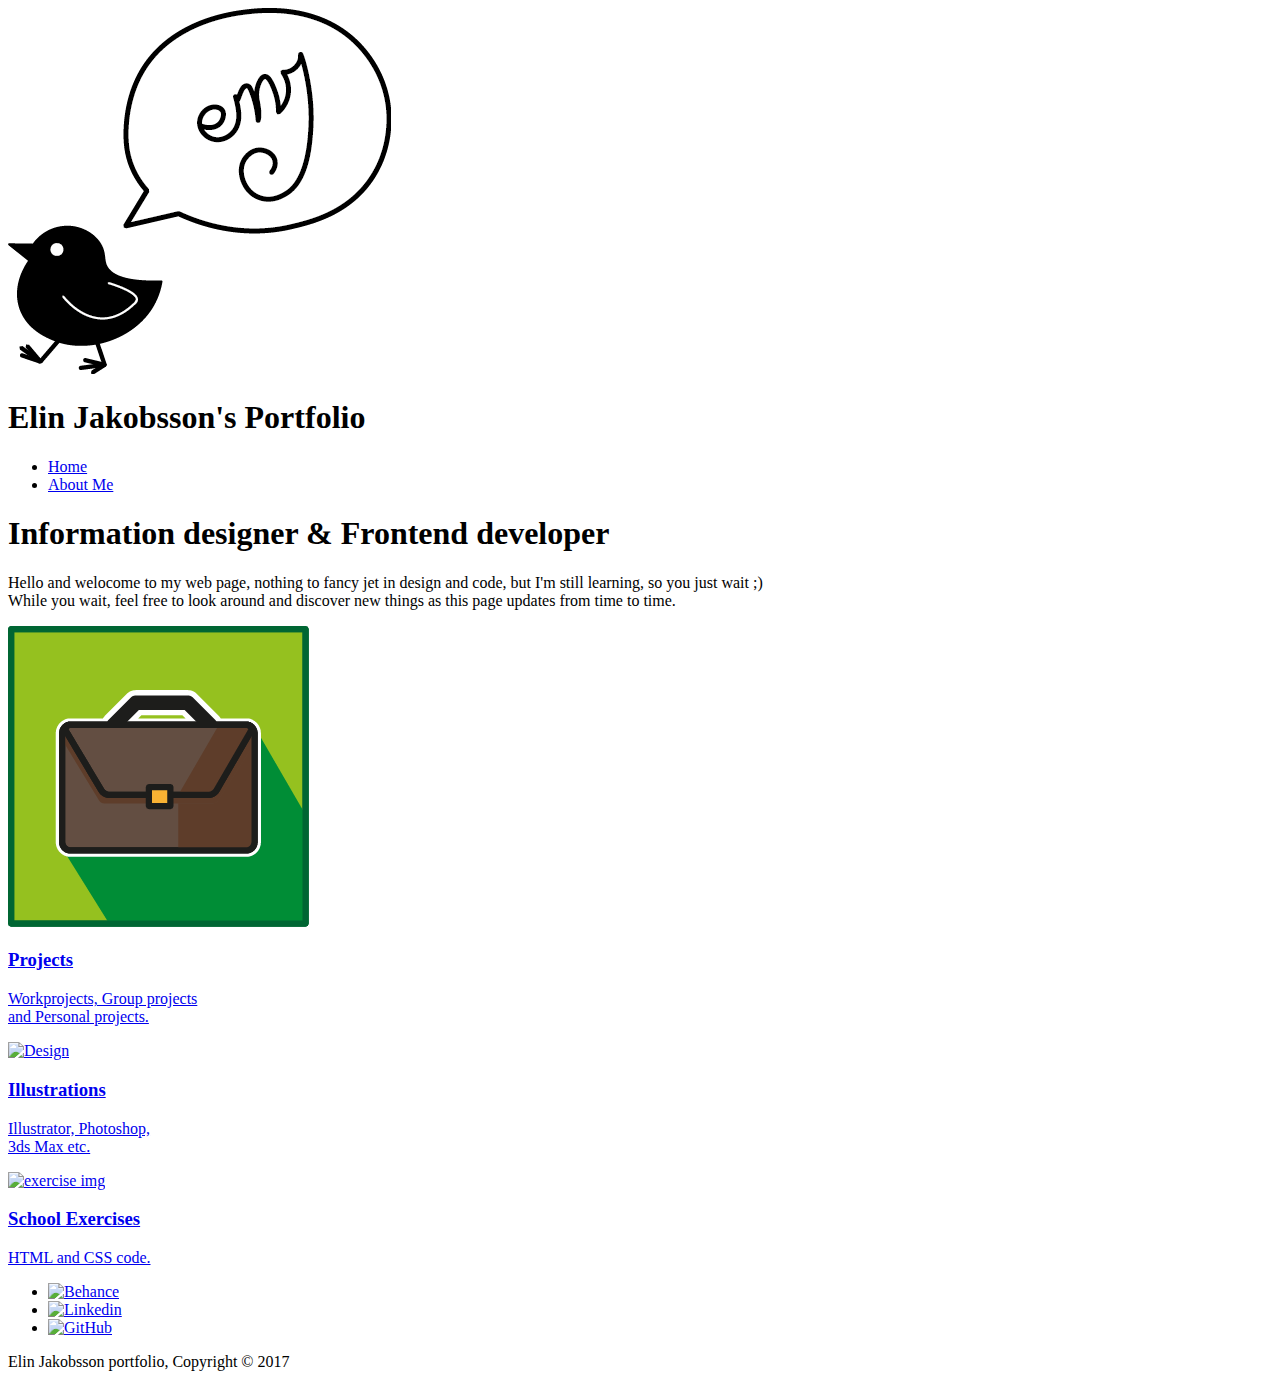
==== index.html @ ff1faca9 "Update index.html" ====
<!DOCTYPE html>
<html>
  <head>
    <meta charset="utf-8">
    <meta name="viewport" content="width=device-width">
    <meta name="description" content="information designer and frontend developer">
    <meta name="keywords" content="frontend developer, information designer, portfolio, web design, illustrations, art">
    <meta name="author" content="Elin Jakobsson">
    <title>Elin Jakobsson Portfolio | Welcome</title>
    <link rel="stylesheet" type="text/css" href="./css/mystyle.css">
  </head>
  <body>
    <header>
      <div class="container">
        <div id="branding">
          <img src="/header-logo.png" alt="Elin Maria Jakobsson"/>
          <h1> <span class="highlight">Elin Jakobsson's</span> Portfolio</h1>

        </div>
        <nav>
          <ul>
            <li class="current"><a href="index.html">Home</a></li>
            <li><a href="about.html">About Me</a></li>
          </ul>
        </nav>
      </div>
    </header>

    <section id="showcase">
      <div class="container">
        <h1>Information designer & Frontend developer</h1>
        <p class="textbox">Hello and welocome to my web page, nothing to fancy jet in design and code, but I'm still learning, so you just wait ;) <br>
          While you wait, feel free to look around and discover new things as this page updates from time to time.</p>
      </div>
    </section>

    <!--<section id="question">
      <div class="container">
        <h1>What is the mening of life?</h1>
        <form>
          <input type="text" placeholder="Your Answer..." name="" value="">
          <button type="submit" class="button_1">Submit</button>
        </form>
      </div>
    </section>-->



    <section id="boxes">
      <div class="container">
        <a href="project.html">
          <div class="box">
            <img src="/bag.png" alt="Projects" title="Projects">
            <h3>Projects</h3>
            <p>Workprojects, Group projects <br> and Personal projects.</p>
          </div>
        </a>
        <a href="illustrations.html">
          <div class="box">
            <img src="./img/bok.png" alt="Design" title="Design">
            <h3>Illustrations</h3>
            <p>Illustrator, Photoshop,<br> 3ds Max etc.</p>
          </div>
        </a>
        <a href="exercise.html">
          <div class="box">
            <img src="./img/exe.png" alt="exercise img" title="Exercise">
            <h3>School Exercises</h3>
            <p>HTML and CSS code.</p>
          </div>
        </a>
      </div>
    </section>

    <footer>
      <div class="container">
        <ul>
          <li><a href="https://www.behance.net/elin-jakobsson" target="_blank"><img src="./img/behance.png" alt="Behance" title="Behance Portfolio"></a></li>
          <li><a href="https://www.linkedin.com/in/elin-jakobsson-20a9a58b/" target="_blank"><img src="./img/linkedin.png" alt="Linkedin" title="Linkedin"></a></li>
          <li><a href="https://github.com/elin-jakobsson" target="_blank"><img src="./img/github.png" alt="GitHub" title="GitHub"></a></li>
        </ul>
        <p>Elin Jakobsson portfolio, Copyright &copy; 2017 </p>
      </div>
    </footer>

  </body>
</html>
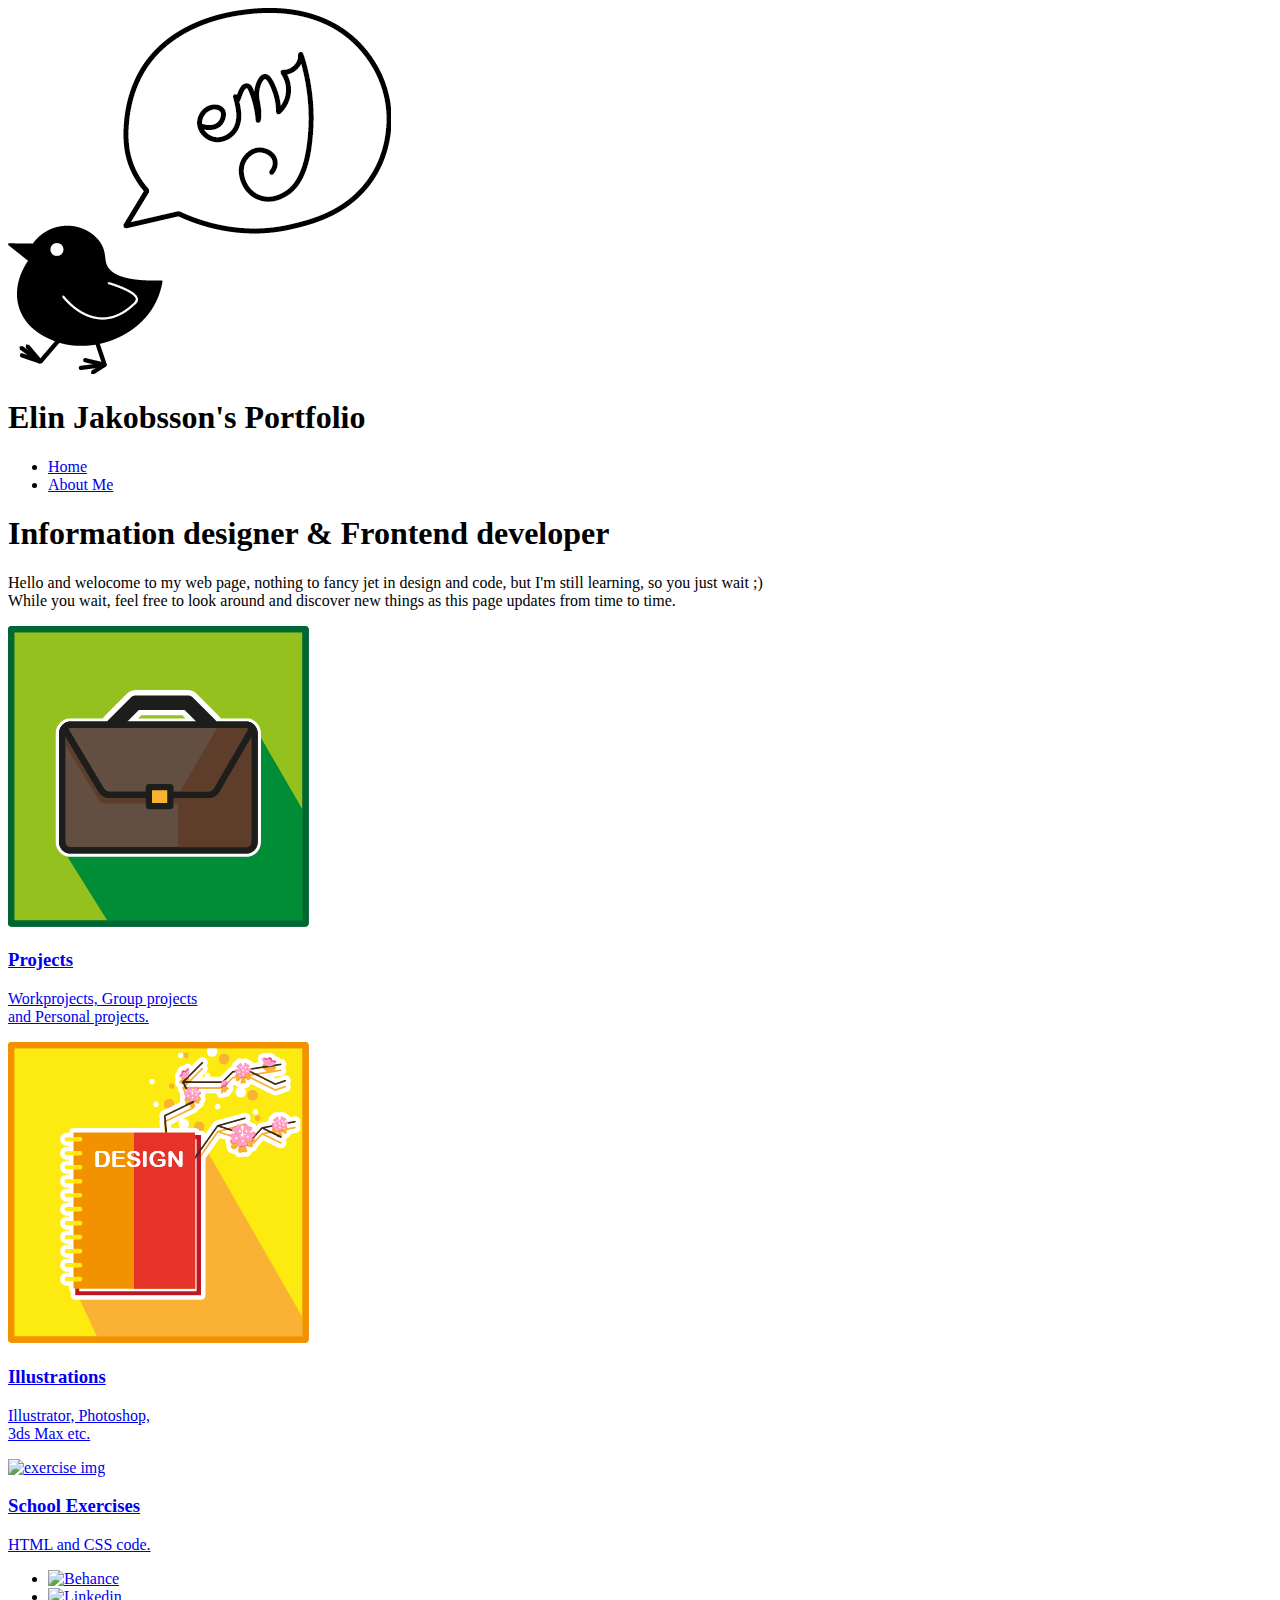
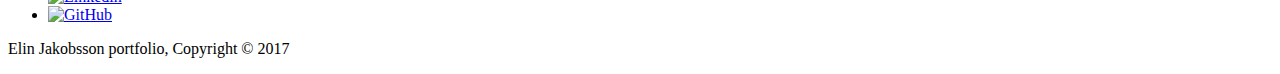
==== commit 28435f9d: "Update index.html" ====
--- a/index.html
+++ b/index.html
@@ -13,7 +13,7 @@
     <header>
       <div class="container">
         <div id="branding">
-          <img src="/header-logo.png" alt="Elin Maria Jakobsson"/>
+          <img src="header-logo.png" alt="Elin Maria Jakobsson"/>
           <h1> <span class="highlight">Elin Jakobsson's</span> Portfolio</h1>
 
         </div>
@@ -50,14 +50,14 @@
       <div class="container">
         <a href="project.html">
           <div class="box">
-            <img src="/bag.png" alt="Projects" title="Projects">
+            <img src="bag.png" alt="Projects" title="Projects">
             <h3>Projects</h3>
             <p>Workprojects, Group projects <br> and Personal projects.</p>
           </div>
         </a>
         <a href="illustrations.html">
           <div class="box">
-            <img src="./img/bok.png" alt="Design" title="Design">
+            <img src="bok.png" alt="Design" title="Design">
             <h3>Illustrations</h3>
             <p>Illustrator, Photoshop,<br> 3ds Max etc.</p>
           </div>
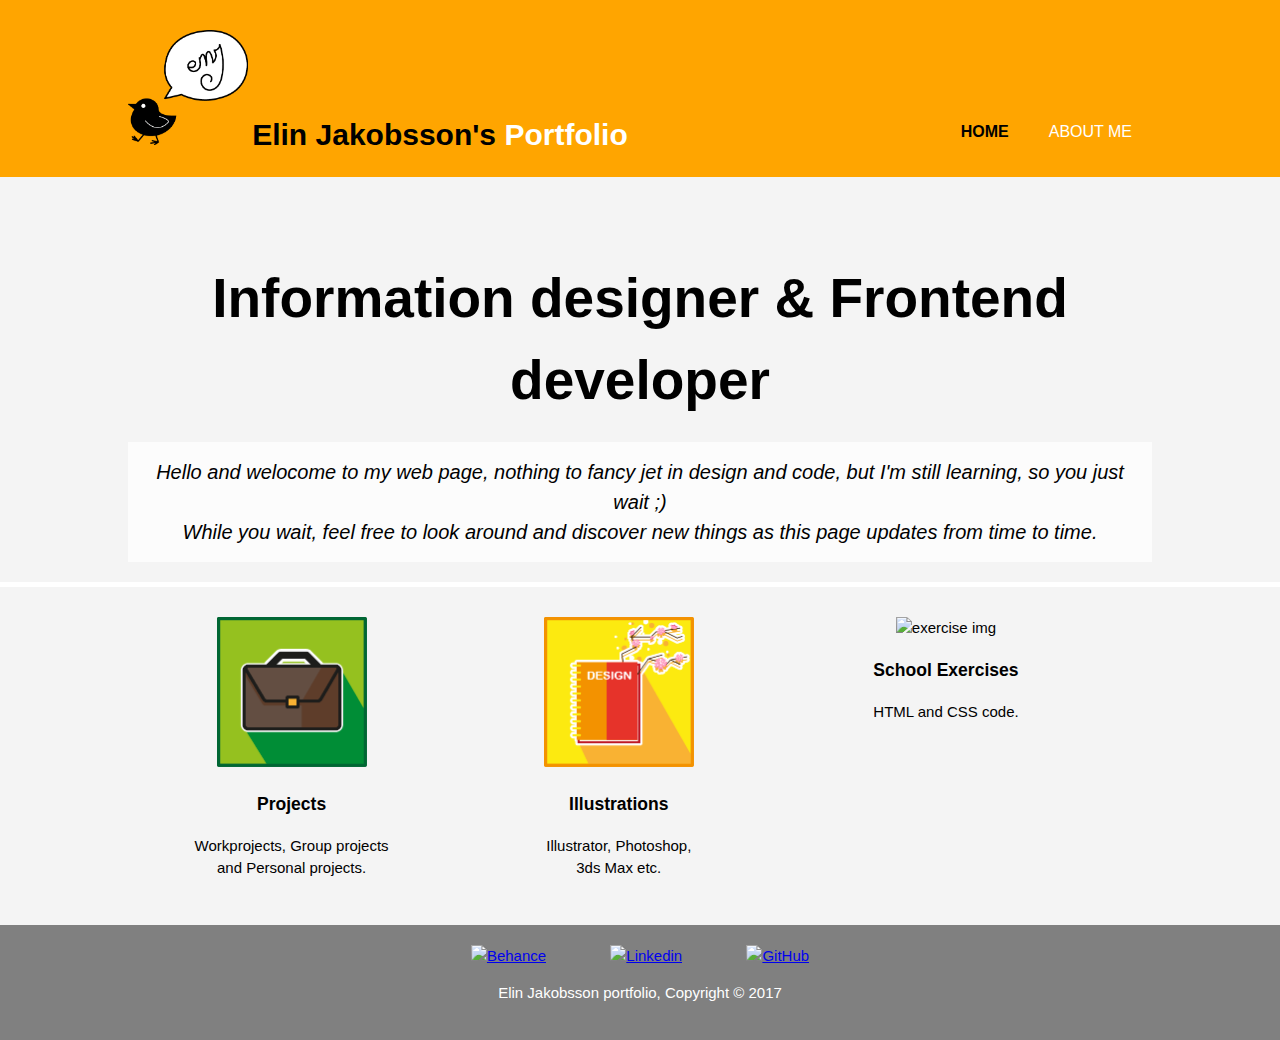
==== commit 0a78251b: "Update index.html" ====
--- a/index.html
+++ b/index.html
@@ -7,7 +7,7 @@
     <meta name="keywords" content="frontend developer, information designer, portfolio, web design, illustrations, art">
     <meta name="author" content="Elin Jakobsson">
     <title>Elin Jakobsson Portfolio | Welcome</title>
-    <link rel="stylesheet" type="text/css" href="./css/mystyle.css">
+    <link rel="stylesheet" type="text/css" href="mystyle.css">
   </head>
   <body>
     <header>
--- a/mystyle.css
+++ b/mystyle.css
@@ -0,0 +1,274 @@
+body{
+  font-family: Arial, Helvetica,sans-serif;
+  font-size: 15px;
+  line-height: 1.5;
+
+  padding: 0;
+  margin: 0;
+  background-color: #f4f4f4;
+}
+
+/*Global*/
+.container{
+  width: 80%; /*GÖR DESIGNEN RESONSIV*/
+  margin: auto; /* GÖR SÅ ATT INFORMATIONEN HAMNAR I MITTEN OCH ÄR RESPONSIV*/
+  overflow: hidden; /*förstår inte riktigt handlar om information som går utanför diven göms */
+}
+ul{
+  margin: 0;
+  padding: 0;
+}
+.button_1{
+  height: 38px;
+  background: orange;
+  border: none;
+  padding: 0 20px 0 20px;
+  color: white;
+  font-weight: bold;
+}
+.infobox{
+  padding: 15px;
+  background-color: gray;
+  color: #ffffff;
+  margin-top: 10px;
+  margin-bottom: 10px;
+}
+.textbox{
+  background-color: rgba(255, 255, 255,0.7);
+  padding: 15px;
+  font-style: italic;
+
+
+}
+
+/*Header*/
+header{
+  background-color: orange;
+  color: #ffffff;
+  padding-top: 30px;
+  padding-bottom: 20px;
+  min-height: 70px;
+  /*border-bottom: black 2px solid;*/
+}
+
+header a{
+  color: #ffffff;
+  text-decoration: none;
+  text-transform: uppercase;
+  font-size: 16px;
+}
+
+header li{
+  float: left;
+  display: inline;
+  padding: 0 20px 0 20px;
+}
+header #branding{
+  float:left;
+}
+header #branding img{
+  display: inline;
+  width: 120px;
+
+
+}
+header #branding h1{
+  display: inline;
+  margin: 0;
+}
+header nav{
+  float:right;
+    margin-top: 90px;
+}
+
+header .highlight, header .current a{
+  font-weight: bold;
+  color: black;
+}
+header a:hover{
+  font-weight: bold;
+  color: gray;
+}
+
+/*SHOWCASE*/
+#showcase{
+  min-height: 380px;
+  border-bottom: solid 5px white;
+  /*background-color: white;*/
+  background: url(../img/showcase_5.jpg) no-repeat 0 center fixed;
+  -webkit-background-size: cover;
+  -moz-background-size: cover;
+  -o-background-size: cover;
+  background-size: cover;
+  text-align: center;
+  color: black;
+}
+
+#showcase h1{
+  margin-top: 80px;
+  font-size: 55px;
+  margin-bottom: 10px;
+}
+
+#showcase p{
+  font-size: 20px;
+}
+/*question*/
+#question{
+  padding: 15px;
+  color: white;
+  background-color: darkgray;
+}
+#question h1{
+  float: left;
+}
+#question form{
+  float: right;
+  margin-top: 20px;
+}
+#question input[type="text"]{
+  padding: 4px;
+  height: 25px;
+  width: 250px;
+}
+
+/*BOXES*/
+#boxes{
+  margin-top: 20px;
+}
+#boxes a .box{
+  float: left;
+  text-align: center;
+  width: 30%;
+  padding: 10px;
+  color: black;
+}
+#boxes .box img{
+  width: 150px;
+}
+#boxes a:hover .box{
+  text-decoration: underline;
+
+}
+#boxes .current .box{
+  color: gray;
+}
+#boxes .current .box img{
+  margin-top: 30px;
+  width: 120px;
+}
+
+/*SIDEBAR*/
+aside#sidebar{
+  float: right;
+  width: 30%;
+  margin-top: 10px;
+}
+
+/*MAIN-COL*/
+article#main-col{
+  float: left;
+  width: 65%;
+
+}
+
+/*PROJECT-FOLDER*/
+#project-folder{
+  min-height: 400px;
+  background-color: white;
+  text-align: center;
+  color: black;
+}
+#project-folder h1{
+  margin-top: 20px;
+  margin-bottom: 10px;
+}
+#project-folder img{
+  width: 170px;
+  margin-top: 100px;
+}
+
+/*ILLUSTRATIONS FOLDER*/
+#illustrations-folder{
+  min-height: 400px;
+  background-color: white;
+  text-align: center;
+  color: black;
+}
+#illustrations-folder h1{
+  margin-top: 20px;
+  margin-bottom: 10px;
+}
+#illustrations-folder img{
+  width: 170px;
+  margin-top: 100px;
+}
+
+/*EXERCISE-FOLDER*/
+#exercise-folder{
+  min-height: 400px;
+  background-color: white;
+  text-align: center;
+  color: black;
+}
+#exercise-folder h1{
+  margin-top: 20px;
+  margin-bottom: 10px;
+}
+#exercise-folder img{
+  width: 170px;
+  margin-top: 100px;
+}
+/*FOOTER*/
+footer{
+  padding: 20px;
+  margin-top: 20px;
+  color: #ffffff;
+  background-color: gray;
+  text-align: center;
+}
+footer li{
+  display: inline;
+  padding: 0 30px 0 30px;
+}
+footer a img{
+  width: 60px;
+
+}
+/*MEDIA QUARIES*/
+@media (max-width: 768px){
+  header #branding,
+  header nav,
+  header nav li,
+  #question h1,
+  #question form,
+  #boxes a .box,
+  article#main-col,
+  aside#sidebar{
+    float: none;
+    text-align: center;
+    width: 100%;
+  }
+  header{
+    padding-bottom: 20px;
+  }
+  header nav{
+    margin-top: 40px;
+  }
+  header #branding img, header #branding h1{
+    display: block;
+    margin: auto;
+  }
+  #showcase h1{
+    margin-top: 40px;
+  }
+  #question button{
+    display: block;
+    width: 100%;
+  }
+  #question form input[type="text"]{
+    width: 100%;
+    margin-bottom: 5px;
+  }
+
+}
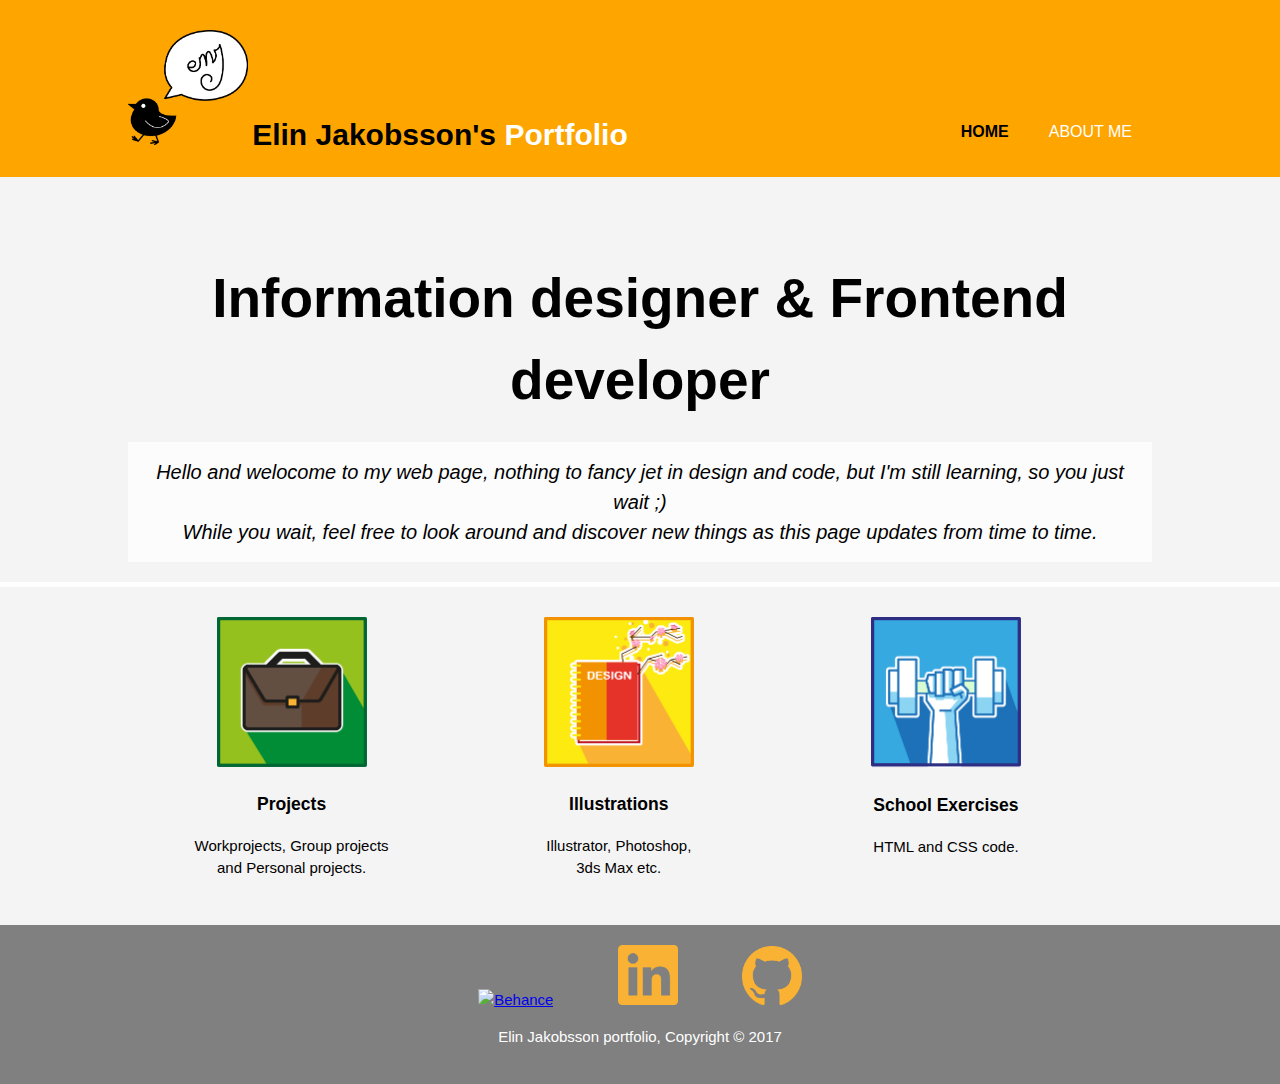
==== commit c71b8ec7: "Update index.html" ====
--- a/index.html
+++ b/index.html
@@ -64,7 +64,7 @@
         </a>
         <a href="exercise.html">
           <div class="box">
-            <img src="./img/exe.png" alt="exercise img" title="Exercise">
+            <img src="exe.png" alt="exercise img" title="Exercise">
             <h3>School Exercises</h3>
             <p>HTML and CSS code.</p>
           </div>
@@ -75,9 +75,9 @@
     <footer>
       <div class="container">
         <ul>
-          <li><a href="https://www.behance.net/elin-jakobsson" target="_blank"><img src="./img/behance.png" alt="Behance" title="Behance Portfolio"></a></li>
-          <li><a href="https://www.linkedin.com/in/elin-jakobsson-20a9a58b/" target="_blank"><img src="./img/linkedin.png" alt="Linkedin" title="Linkedin"></a></li>
-          <li><a href="https://github.com/elin-jakobsson" target="_blank"><img src="./img/github.png" alt="GitHub" title="GitHub"></a></li>
+          <li><a href="https://www.behance.net/elin-jakobsson" target="_blank"><img src=".behance.png" alt="Behance" title="Behance Portfolio"></a></li>
+          <li><a href="https://www.linkedin.com/in/elin-jakobsson-20a9a58b/" target="_blank"><img src="linkedin.png" alt="Linkedin" title="Linkedin"></a></li>
+          <li><a href="https://github.com/elin-jakobsson" target="_blank"><img src="github.png" alt="GitHub" title="GitHub"></a></li>
         </ul>
         <p>Elin Jakobsson portfolio, Copyright &copy; 2017 </p>
       </div>
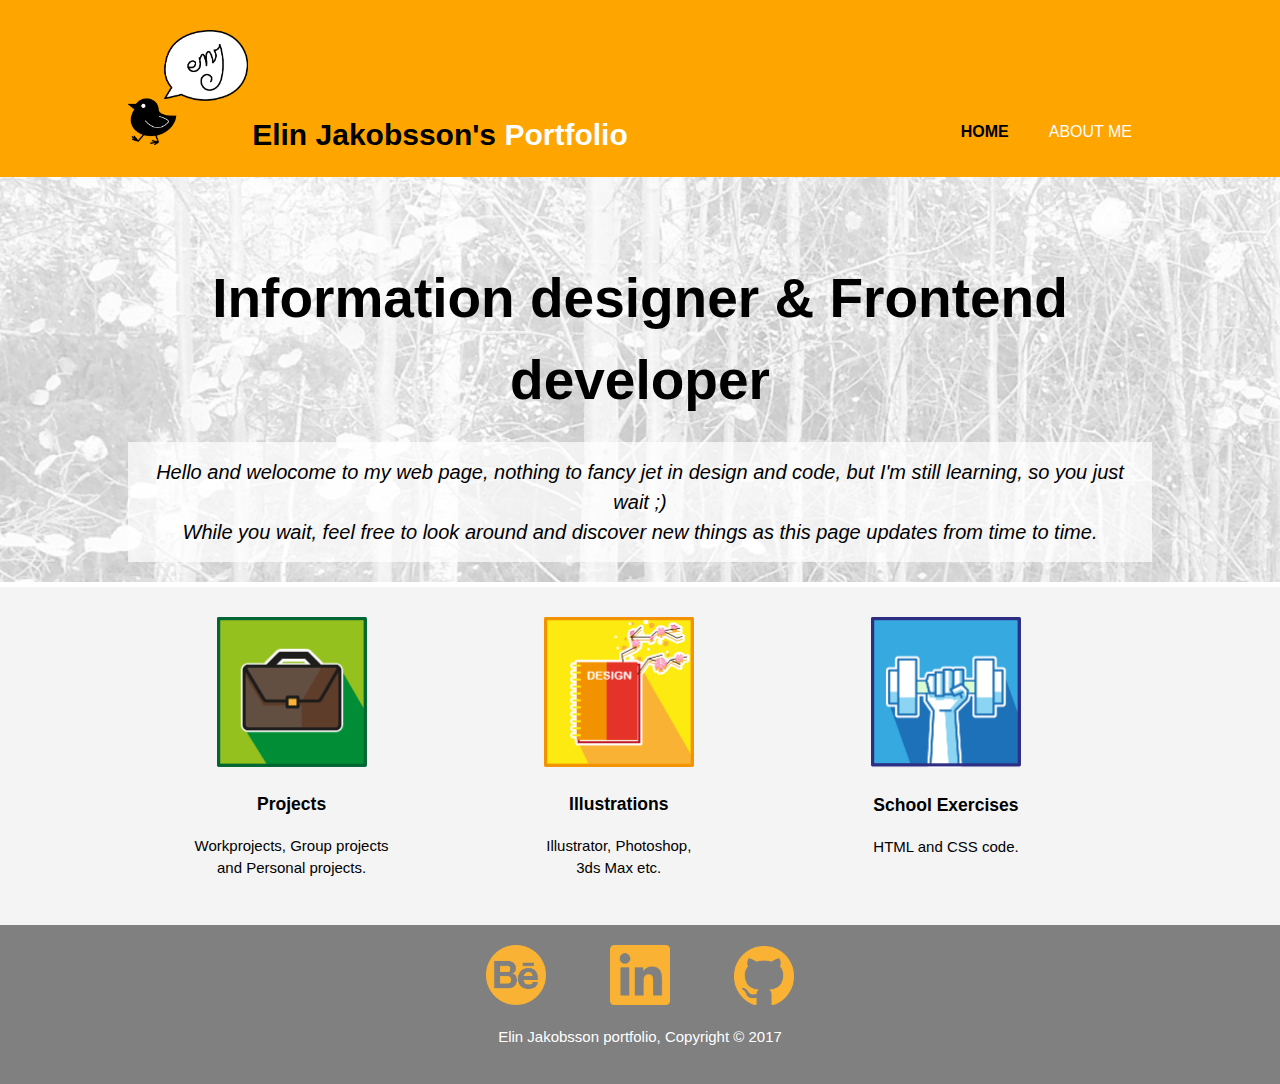
==== commit c9a82252: "Update index.html" ====
--- a/index.html
+++ b/index.html
@@ -75,7 +75,7 @@
     <footer>
       <div class="container">
         <ul>
-          <li><a href="https://www.behance.net/elin-jakobsson" target="_blank"><img src=".behance.png" alt="Behance" title="Behance Portfolio"></a></li>
+          <li><a href="https://www.behance.net/elin-jakobsson" target="_blank"><img src="behance.png" alt="Behance" title="Behance Portfolio"></a></li>
           <li><a href="https://www.linkedin.com/in/elin-jakobsson-20a9a58b/" target="_blank"><img src="linkedin.png" alt="Linkedin" title="Linkedin"></a></li>
           <li><a href="https://github.com/elin-jakobsson" target="_blank"><img src="github.png" alt="GitHub" title="GitHub"></a></li>
         </ul>
--- a/mystyle.css
+++ b/mystyle.css
@@ -95,7 +95,7 @@
   min-height: 380px;
   border-bottom: solid 5px white;
   /*background-color: white;*/
-  background: url(../img/showcase_5.jpg) no-repeat 0 center fixed;
+  background: url(showcase_5.jpg) no-repeat 0 center fixed;
   -webkit-background-size: cover;
   -moz-background-size: cover;
   -o-background-size: cover;
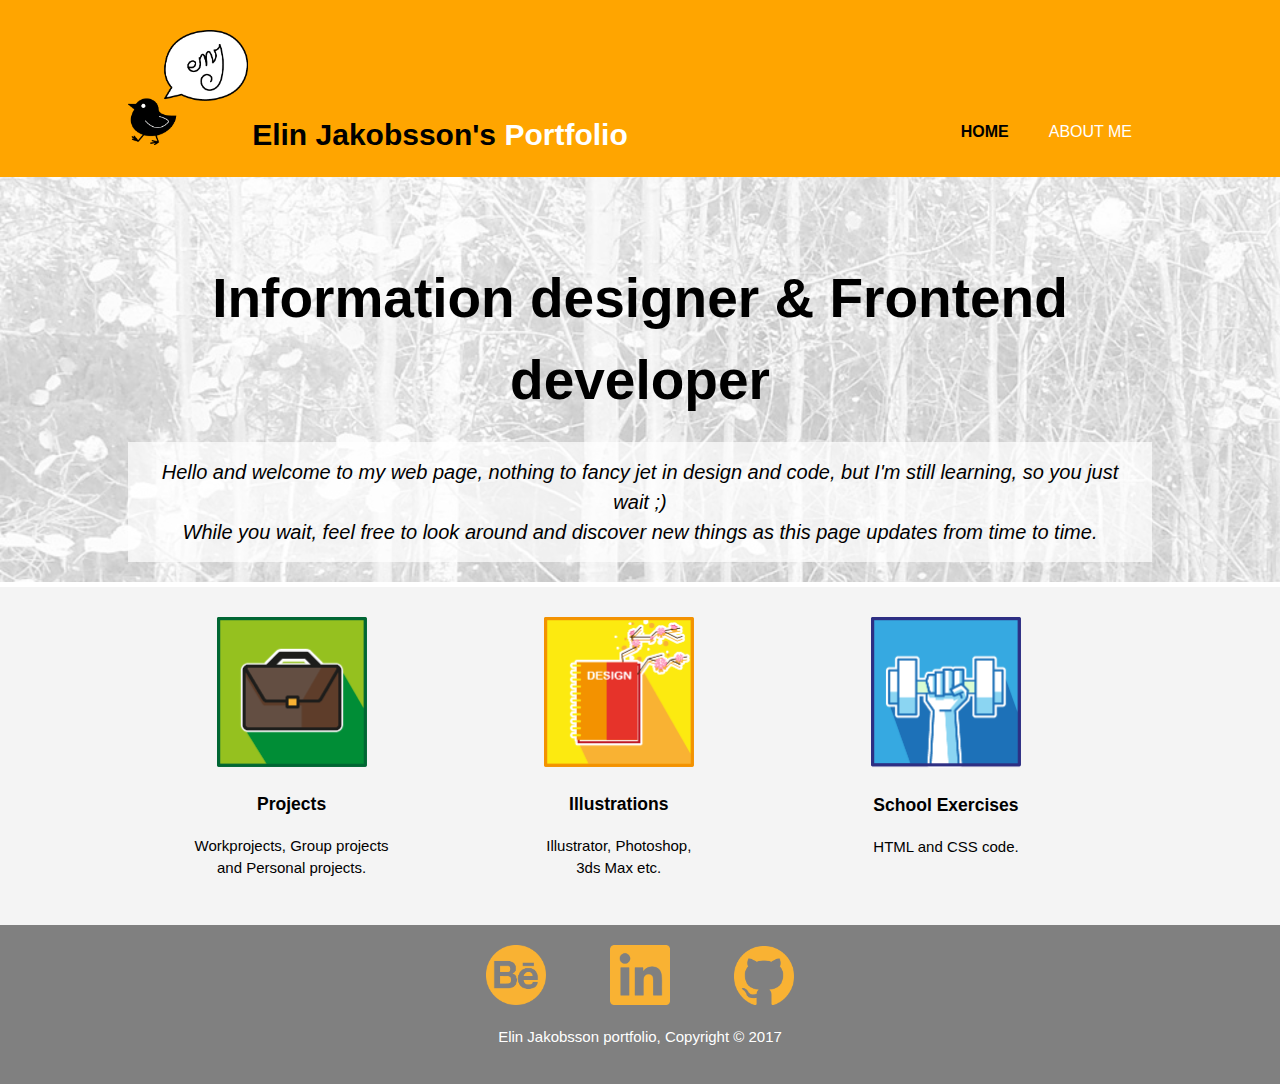
==== commit 3260f3f0: "Update index.html" ====
--- a/index.html
+++ b/index.html
@@ -29,7 +29,7 @@
     <section id="showcase">
       <div class="container">
         <h1>Information designer & Frontend developer</h1>
-        <p class="textbox">Hello and welocome to my web page, nothing to fancy jet in design and code, but I'm still learning, so you just wait ;) <br>
+        <p class="textbox">Hello and welcome to my web page, nothing to fancy jet in design and code, but I'm still learning, so you just wait ;) <br>
           While you wait, feel free to look around and discover new things as this page updates from time to time.</p>
       </div>
     </section>
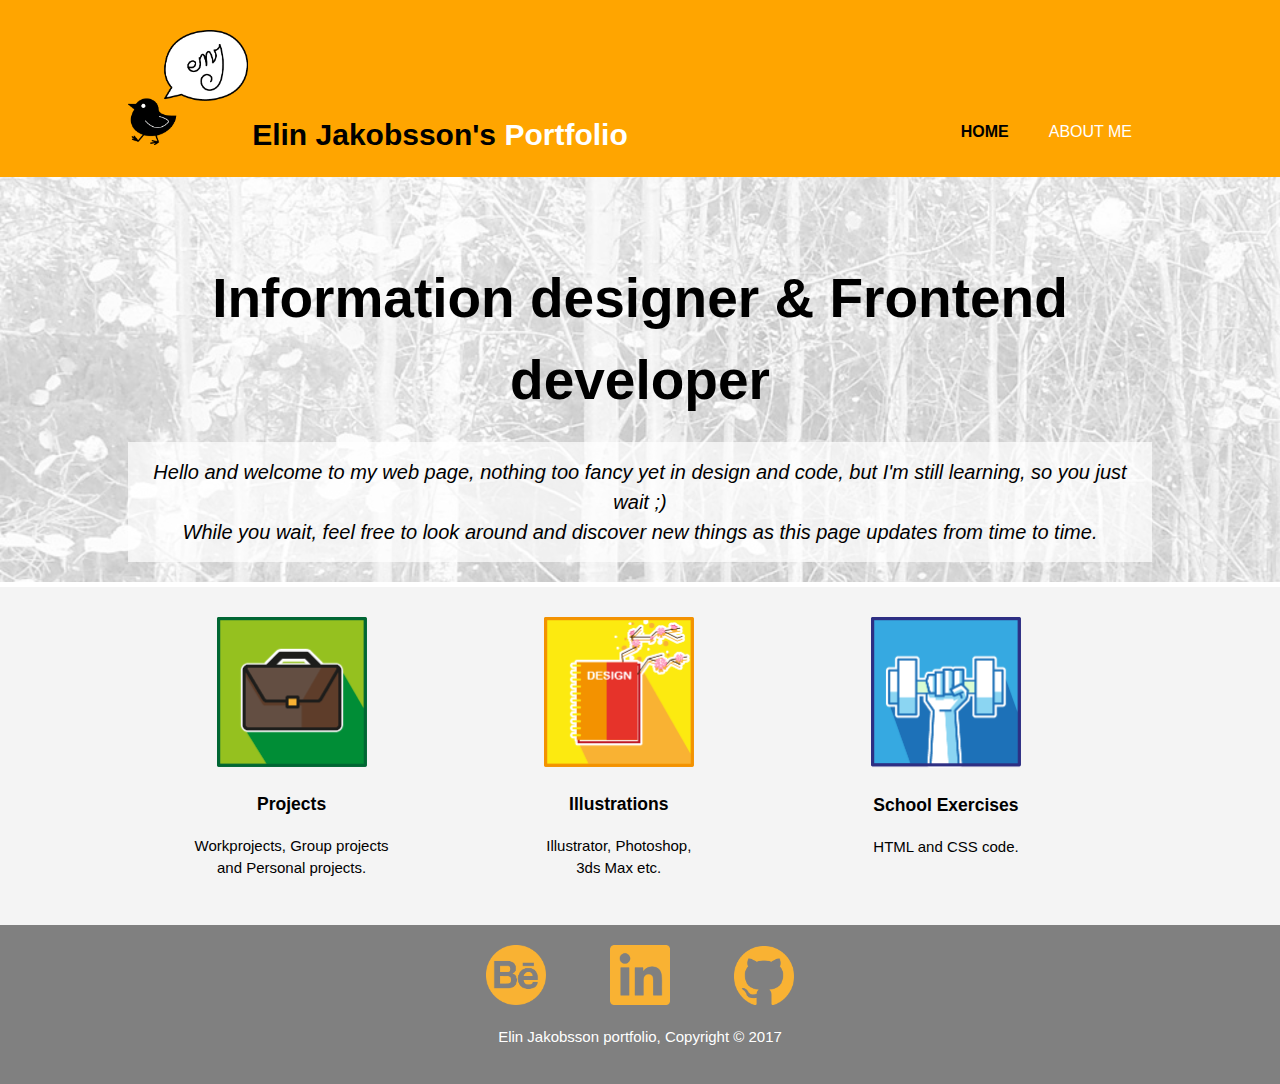
==== commit acb85d43: "Update index.html" ====
--- a/index.html
+++ b/index.html
@@ -29,7 +29,7 @@
     <section id="showcase">
       <div class="container">
         <h1>Information designer & Frontend developer</h1>
-        <p class="textbox">Hello and welcome to my web page, nothing to fancy jet in design and code, but I'm still learning, so you just wait ;) <br>
+        <p class="textbox">Hello and welcome to my web page, nothing too fancy yet in design and code, but I'm still learning, so you just wait ;) <br>
           While you wait, feel free to look around and discover new things as this page updates from time to time.</p>
       </div>
     </section>
--- a/mystyle.css
+++ b/mystyle.css
@@ -208,16 +208,38 @@
 #exercise-folder{
   min-height: 400px;
   background-color: white;
-  text-align: center;
-  color: black;
+  text-align: left;
+  color: black;
+}
+#exercise-folder a{
+  text-decoration: none;
+  font-family: verdana, sans-serif;
+  font-weight: lighter;
+  color: gray;
+}
+#exercise-folder .info-block{
+  padding: 5px 5px 5px 0;
+}
+#exercise-folder ul{
+  float: left;
+  line-height: 2;
+}
+#exercise-folder li{
+  padding: 5px;
+  list-style-type: none;
+}
+#exercise-folder li:hover, #exercise-folder a:hover{
+ font-weight: bold;
+ text-decoration: underline;
 }
 #exercise-folder h1{
-  margin-top: 20px;
-  margin-bottom: 10px;
+padding: 0px;
+margin: 0 0 20px 0;
 }
 #exercise-folder img{
-  width: 170px;
-  margin-top: 100px;
+  width: 70px;
+  margin-top: 20px;
+  padding: 0;
 }
 /*FOOTER*/
 footer{
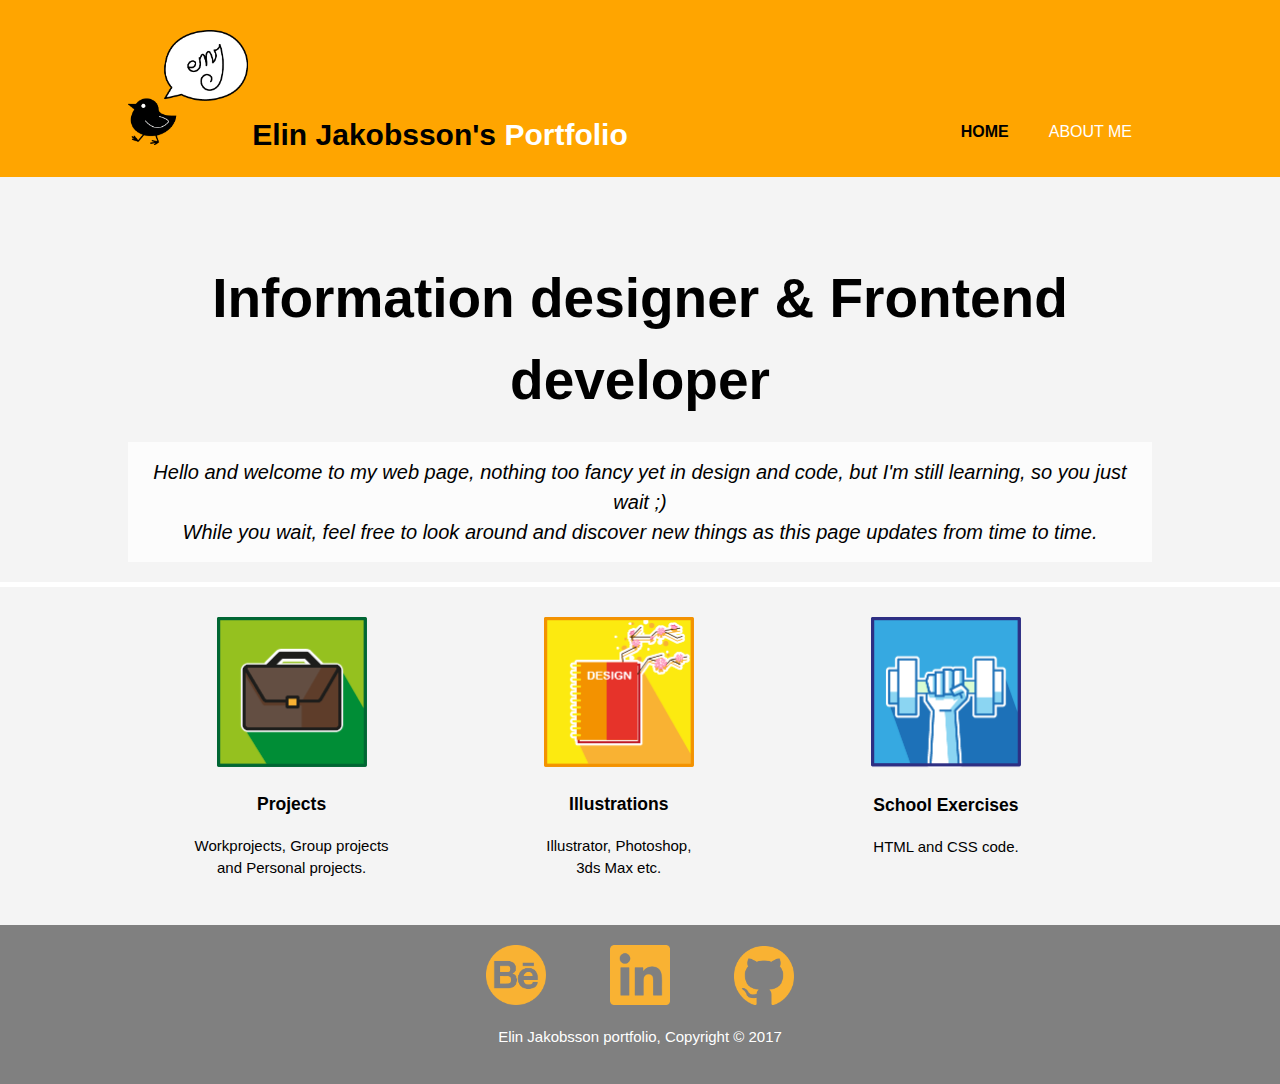
==== commit d40381cb: "index img links" ====
--- a/index.html
+++ b/index.html
@@ -7,13 +7,13 @@
     <meta name="keywords" content="frontend developer, information designer, portfolio, web design, illustrations, art">
     <meta name="author" content="Elin Jakobsson">
     <title>Elin Jakobsson Portfolio | Welcome</title>
-    <link rel="stylesheet" type="text/css" href="mystyle.css">
+    <link rel="stylesheet" type="text/css" href="css/mystyle.css">
   </head>
   <body>
     <header>
       <div class="container">
         <div id="branding">
-          <img src="header-logo.png" alt="Elin Maria Jakobsson"/>
+          <img src="img/header-logo.png" alt="Elin Maria Jakobsson"/>
           <h1> <span class="highlight">Elin Jakobsson's</span> Portfolio</h1>
 
         </div>
@@ -50,21 +50,21 @@
       <div class="container">
         <a href="project.html">
           <div class="box">
-            <img src="bag.png" alt="Projects" title="Projects">
+            <img src="img/bag.png" alt="Projects" title="Projects">
             <h3>Projects</h3>
             <p>Workprojects, Group projects <br> and Personal projects.</p>
           </div>
         </a>
         <a href="illustrations.html">
           <div class="box">
-            <img src="bok.png" alt="Design" title="Design">
+            <img src="img/bok.png" alt="Design" title="Design">
             <h3>Illustrations</h3>
             <p>Illustrator, Photoshop,<br> 3ds Max etc.</p>
           </div>
         </a>
         <a href="exercise.html">
           <div class="box">
-            <img src="exe.png" alt="exercise img" title="Exercise">
+            <img src="img/exe.png" alt="exercise img" title="Exercise">
             <h3>School Exercises</h3>
             <p>HTML and CSS code.</p>
           </div>
@@ -75,9 +75,9 @@
     <footer>
       <div class="container">
         <ul>
-          <li><a href="https://www.behance.net/elin-jakobsson" target="_blank"><img src="behance.png" alt="Behance" title="Behance Portfolio"></a></li>
-          <li><a href="https://www.linkedin.com/in/elin-jakobsson-20a9a58b/" target="_blank"><img src="linkedin.png" alt="Linkedin" title="Linkedin"></a></li>
-          <li><a href="https://github.com/elin-jakobsson" target="_blank"><img src="github.png" alt="GitHub" title="GitHub"></a></li>
+          <li><a href="https://www.behance.net/elin-jakobsson" target="_blank"><img src="img/behance.png" alt="Behance" title="Behance Portfolio"></a></li>
+          <li><a href="https://www.linkedin.com/in/elin-jakobsson-20a9a58b/" target="_blank"><img src="img/linkedin.png" alt="Linkedin" title="Linkedin"></a></li>
+          <li><a href="https://github.com/elin-jakobsson" target="_blank"><img src="img/github.png" alt="GitHub" title="GitHub"></a></li>
         </ul>
         <p>Elin Jakobsson portfolio, Copyright &copy; 2017 </p>
       </div>
--- a/css/mystyle.css
+++ b/css/mystyle.css
@@ -0,0 +1,296 @@
+body{
+  font-family: Arial, Helvetica,sans-serif;
+  font-size: 15px;
+  line-height: 1.5;
+
+  padding: 0;
+  margin: 0;
+  background-color: #f4f4f4;
+}
+
+/*Global*/
+.container{
+  width: 80%; /*GÖR DESIGNEN RESONSIV*/
+  margin: auto; /* GÖR SÅ ATT INFORMATIONEN HAMNAR I MITTEN OCH ÄR RESPONSIV*/
+  overflow: hidden; /*förstår inte riktigt handlar om information som går utanför diven göms */
+}
+ul{
+  margin: 0;
+  padding: 0;
+}
+.button_1{
+  height: 38px;
+  background: orange;
+  border: none;
+  padding: 0 20px 0 20px;
+  color: white;
+  font-weight: bold;
+}
+.infobox{
+  padding: 15px;
+  background-color: gray;
+  color: #ffffff;
+  margin-top: 10px;
+  margin-bottom: 10px;
+}
+.textbox{
+  background-color: rgba(255, 255, 255,0.7);
+  padding: 15px;
+  font-style: italic;
+
+
+}
+
+/*Header*/
+header{
+  background-color: orange;
+  color: #ffffff;
+  padding-top: 30px;
+  padding-bottom: 20px;
+  min-height: 70px;
+  /*border-bottom: black 2px solid;*/
+}
+
+header a{
+  color: #ffffff;
+  text-decoration: none;
+  text-transform: uppercase;
+  font-size: 16px;
+}
+
+header li{
+  float: left;
+  display: inline;
+  padding: 0 20px 0 20px;
+}
+header #branding{
+  float:left;
+}
+header #branding img{
+  display: inline;
+  width: 120px;
+
+
+}
+header #branding h1{
+  display: inline;
+  margin: 0;
+}
+header nav{
+  float:right;
+    margin-top: 90px;
+}
+
+header .highlight, header .current a{
+  font-weight: bold;
+  color: black;
+}
+header a:hover{
+  font-weight: bold;
+  color: gray;
+}
+
+/*SHOWCASE*/
+#showcase{
+  min-height: 380px;
+  border-bottom: solid 5px white;
+  /*background-color: white;*/
+  background: url(showcase_5.jpg) no-repeat 0 center fixed;
+  -webkit-background-size: cover;
+  -moz-background-size: cover;
+  -o-background-size: cover;
+  background-size: cover;
+  text-align: center;
+  color: black;
+}
+
+#showcase h1{
+  margin-top: 80px;
+  font-size: 55px;
+  margin-bottom: 10px;
+}
+
+#showcase p{
+  font-size: 20px;
+}
+/*question*/
+#question{
+  padding: 15px;
+  color: white;
+  background-color: darkgray;
+}
+#question h1{
+  float: left;
+}
+#question form{
+  float: right;
+  margin-top: 20px;
+}
+#question input[type="text"]{
+  padding: 4px;
+  height: 25px;
+  width: 250px;
+}
+
+/*BOXES*/
+#boxes{
+  margin-top: 20px;
+}
+#boxes a .box{
+  float: left;
+  text-align: center;
+  width: 30%;
+  padding: 10px;
+  color: black;
+}
+#boxes .box img{
+  width: 150px;
+}
+#boxes a:hover .box{
+  text-decoration: underline;
+
+}
+#boxes .current .box{
+  color: gray;
+}
+#boxes .current .box img{
+  margin-top: 30px;
+  width: 120px;
+}
+
+/*SIDEBAR*/
+aside#sidebar{
+  float: right;
+  width: 30%;
+  margin-top: 10px;
+}
+
+/*MAIN-COL*/
+article#main-col{
+  float: left;
+  width: 65%;
+
+}
+
+/*PROJECT-FOLDER*/
+#project-folder{
+  min-height: 400px;
+  background-color: white;
+  text-align: center;
+  color: black;
+}
+#project-folder h1{
+  margin-top: 20px;
+  margin-bottom: 10px;
+}
+#project-folder img{
+  width: 170px;
+  margin-top: 100px;
+}
+
+/*ILLUSTRATIONS FOLDER*/
+#illustrations-folder{
+  min-height: 400px;
+  background-color: white;
+  text-align: center;
+  color: black;
+}
+#illustrations-folder h1{
+  margin-top: 20px;
+  margin-bottom: 10px;
+}
+#illustrations-folder img{
+  width: 170px;
+  margin-top: 100px;
+}
+
+/*EXERCISE-FOLDER*/
+#exercise-folder{
+  min-height: 400px;
+  background-color: white;
+  text-align: left;
+  color: black;
+}
+#exercise-folder a{
+  text-decoration: none;
+  font-family: verdana, sans-serif;
+  font-weight: lighter;
+  color: gray;
+}
+#exercise-folder .info-block{
+  padding: 5px 5px 5px 0;
+}
+#exercise-folder ul{
+  float: left;
+  line-height: 2;
+}
+#exercise-folder li{
+  padding: 5px;
+  list-style-type: none;
+}
+#exercise-folder li:hover, #exercise-folder a:hover{
+ font-weight: bold;
+ text-decoration: underline;
+}
+#exercise-folder h1{
+padding: 0px;
+margin: 0 0 20px 0;
+}
+#exercise-folder img{
+  width: 70px;
+  margin-top: 20px;
+  padding: 0;
+}
+/*FOOTER*/
+footer{
+  padding: 20px;
+  margin-top: 20px;
+  color: #ffffff;
+  background-color: gray;
+  text-align: center;
+}
+footer li{
+  display: inline;
+  padding: 0 30px 0 30px;
+}
+footer a img{
+  width: 60px;
+
+}
+/*MEDIA QUARIES*/
+@media (max-width: 768px){
+  header #branding,
+  header nav,
+  header nav li,
+  #question h1,
+  #question form,
+  #boxes a .box,
+  article#main-col,
+  aside#sidebar{
+    float: none;
+    text-align: center;
+    width: 100%;
+  }
+  header{
+    padding-bottom: 20px;
+  }
+  header nav{
+    margin-top: 40px;
+  }
+  header #branding img, header #branding h1{
+    display: block;
+    margin: auto;
+  }
+  #showcase h1{
+    margin-top: 40px;
+  }
+  #question button{
+    display: block;
+    width: 100%;
+  }
+  #question form input[type="text"]{
+    width: 100%;
+    margin-bottom: 5px;
+  }
+
+}
